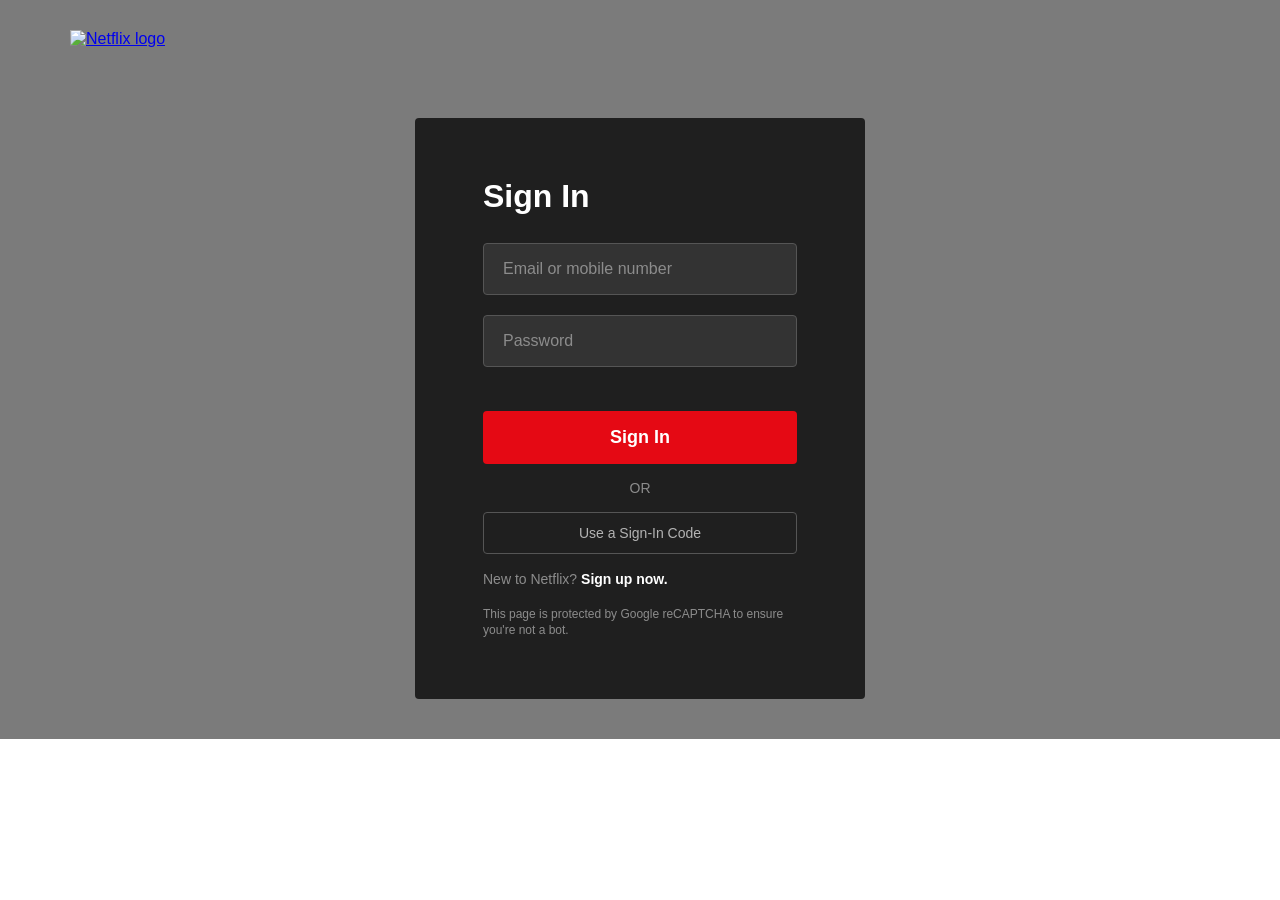
==== login.html @ 25c24bed "Add files via upload" ====
<!DOCTYPE html>
<html lang="en">

<head>
    <meta charset="UTF-8">
    <meta name="viewport" content="width=device-width, initial-scale=1.0">
    <title>Netflix</title>
    <link rel="icon" href="title logo.png" type="image/png">
    <style>
        * {
            margin: 0;
            padding: 0;
            box-sizing: border-box;
        }

        body {
            font-family: 'Segoe UI', Tahoma, Geneva, Verdana, sans-serif;
        }

        .hero {
            background-image: url(background.jpg);
            position: relative;
            height: fit-content;
            background-size: cover;
            background-position: center;
            ;
        }

        .hero::before {
            content: "";
            position: absolute;
            inset: 0;
            background: rgba(0, 0, 0, 0.519);
            backdrop-filter: blur(1px);
            z-index: 1;
        }

        .hero>* {
            position: relative;
            z-index: 2;
            padding-left: 70px;
            padding-right: 70px;
        }

        .logo {
            
            padding: 30px 70px;
        }

        .logo img {
            width: 120px;
            height: 35px;
        }

        .form-container {
            position: relative;
            z-index: 2;
            display: flex;
            justify-content: center;
            align-items: center;
            flex: 1;
            padding: 40px 20px;
        }

        .sign-in-box {
            background: rgba(0, 0, 0, 0.75);
            padding: 60px 68px;
            border-radius: 4px;
            width: 100%;
            max-width: 450px;
        }

        .sign-in-box h2 {
            color: #fff;
            font-size: 32px;
            margin-bottom: 28px;
            font-weight: 700;
        }

        .input-box {
            position: relative;
            margin-bottom: 20px;
        }

        .input-box input {
            width: 100%;
            padding: 16px 20px;
            background: #333;
            border: 1px solid #555;
            color: #fff;
            font-size: 16px;
            border-radius: 4px;
            outline: none;
            transition: all 0.3s ease;
        }

        .input-box input:focus {
            background: #454545;
            border-color: #888;
        }

        .input-box label {
            position: absolute;
            top: 50%;
            left: 20px;
            color: #8c8c8c;
            transform: translateY(-50%);
            pointer-events: none;
            transition: all 0.3s ease;
            font-size: 16px;
            font-weight: 500;
        }

        .input-box input:focus+label,
        .input-box input:valid+label {
            top: 8px;
            font-size: 13px;
            color: #b3b3b3;
            
            padding: 0 4px;
        }

        .btn-primary {
            width: 100%;
            background: #e50914;
            color: #fff;
            font-size: 18px;
            padding: 16px;
            border: none;
            border-radius: 4px;
            cursor: pointer;
            font-weight: 700;
            margin-top: 24px;
            transition: background 0.3s ease;
        }

        .btn-primary:hover {
            background: #f6121d;
        }

        .btn-primary:active {
            transform: scale(0.98);
        }

        .divider {
            text-align: center;
            color: #8c8c8c;
            margin: 16px 0;
            font-size: 14px;
        }

        .btn-secondary {
            width: 100%;
            background: transparent;
            color: #b3b3b3;
            font-size: 14px;
            padding: 12px;
            border: 1px solid #555;
            border-radius: 4px;
            cursor: pointer;
            font-weight: 500;
            transition: all 0.3s ease;
        }

        .btn-secondary:hover {
            color: #fff;
            border-color: #fff;
        }

        .sign-up-link {
            color: #8c8c8c;
            font-size: 14px;
            margin-top: 16px;
            line-height: 1.4;
        }

        .sign-up-link a {
            color: #fff;
            text-decoration: none;
            font-weight: 600;
            transition: color 0.3s ease;
        }

        .sign-up-link a:hover {
            color: #b3b3b3;
        }

        .recaptcha-notice {
            color: #8c8c8c;
            font-size: 12px;
            margin-top: 16px;
            line-height: 1.4;
        }

        @media (max-width: 600px) {
            .logo {
                padding: 20px;
            }

            .sign-in-box {
                padding: 40px 20px;
            }

            .sign-in-box h2 {
                font-size: 24px;
            }
        }
    </style>
</head>

<body>
    <section class="hero">
        <div class="logo">
            <a href="index.html">
                <img src="logo.png" alt="Netflix logo">
            </a>
        </div>

        <div class="form-container">
            <form class="sign-in-box" onsubmit="handleSignIn(event)">
                <h2>Sign In</h2>

                <div class="input-box">
                    <input type="email" id="email" required />
                    <label for="email">Email or mobile number</label>
                </div>

                <div class="input-box">
                    <input type="password" id="password" required />
                    <label for="password">Password</label>
                </div>

                <button type="submit" class="btn-primary">Sign In</button>

                <div class="divider">OR</div>

                <button type="button" class="btn-secondary">Use a Sign-In Code</button>

                <div class="sign-up-link">
                    New to Netflix? <a href="index.html">Sign up now.</a>
                </div>

                <div class="recaptcha-notice">
                    This page is protected by Google reCAPTCHA to ensure you're not a bot.
                </div>
            </form>
        </div>
    </section>

    <script>
        function handleSignIn(event) {
            event.preventDefault();
            const email = document.getElementById('email').value;
            const password = document.getElementById('password').value;
            console.log('Sign in attempt:', { email, password });
            // Add your sign-in logic here
        }
    </script>
</body>

</html>
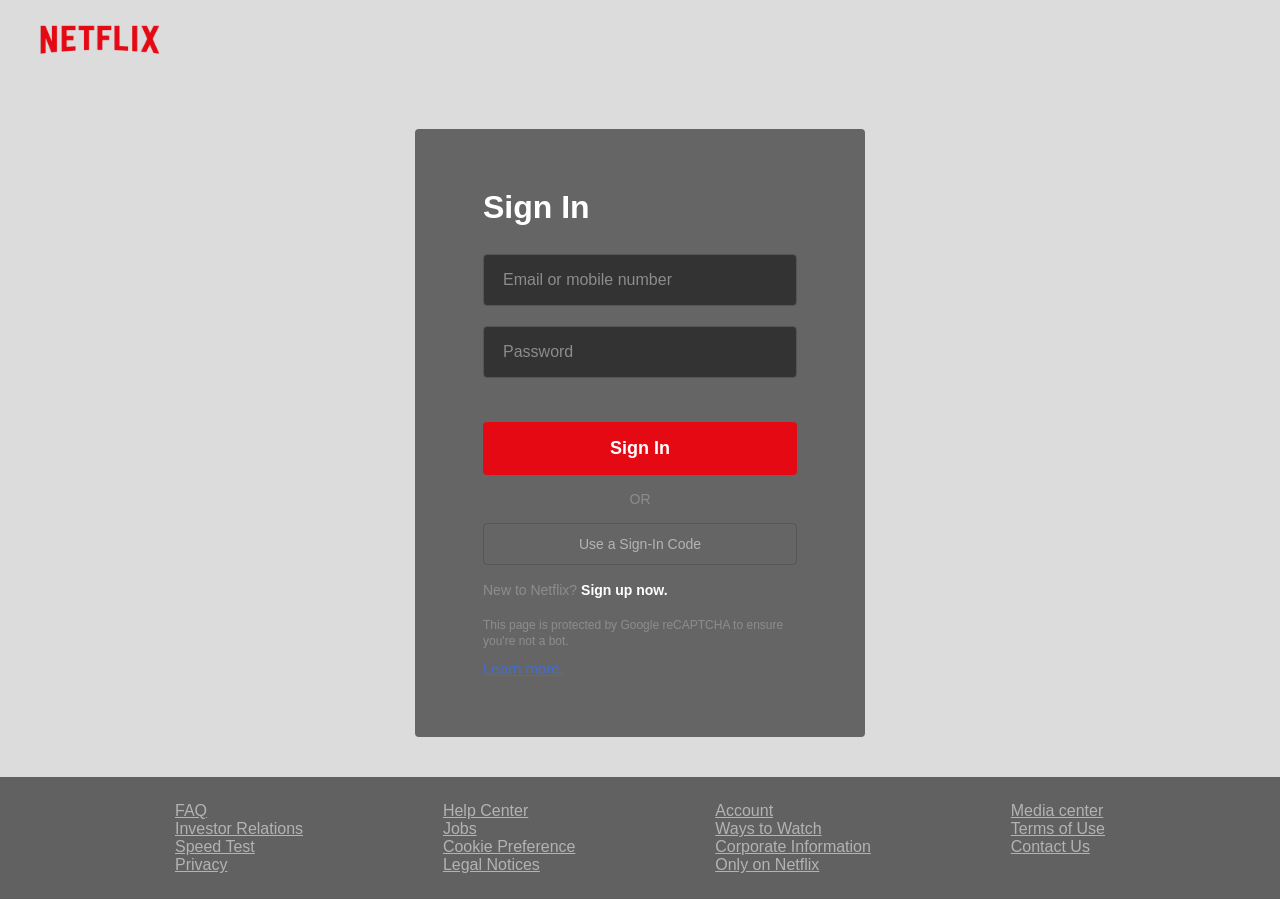
==== commit 84921078: "Fix some errors and add new section Add a footer and fix some errors" ====
--- a/login.html
+++ b/login.html
@@ -6,6 +6,7 @@
     <meta name="viewport" content="width=device-width, initial-scale=1.0">
     <title>Netflix</title>
     <link rel="icon" href="title logo.png" type="image/png">
+    <link rel="icon" href="Other Main/title_logo.png" type="image/png">
     <style>
         * {
             margin: 0;
@@ -18,7 +19,7 @@
         }
 
         .hero {
-            background-image: url(background.jpg);
+            background-image: url(Other\ Main/Login-Background.png);
             position: relative;
             height: fit-content;
             background-size: cover;
@@ -30,7 +31,7 @@
             content: "";
             position: absolute;
             inset: 0;
-            background: rgba(0, 0, 0, 0.519);
+            background: rgba(0, 0, 0, 0.137);
             backdrop-filter: blur(1px);
             z-index: 1;
         }
@@ -43,8 +44,8 @@
         }
 
         .logo {
-            
-            padding: 30px 70px;
+
+            padding: 25px 40px;
         }
 
         .logo img {
@@ -63,7 +64,7 @@
         }
 
         .sign-in-box {
-            background: rgba(0, 0, 0, 0.75);
+            background: rgba(0, 0, 0, 0.541);
             padding: 60px 68px;
             border-radius: 4px;
             width: 100%;
@@ -116,7 +117,7 @@
             top: 8px;
             font-size: 13px;
             color: #b3b3b3;
-            
+
             padding: 0 4px;
         }
 
@@ -205,6 +206,46 @@
                 font-size: 24px;
             }
         }
+
+        .a-notice {
+            color: rgba(60, 108, 220, 0.963);
+            text-decoration: underline;
+            padding-top: 10px;
+            font-size: 15px;
+            cursor: pointer;
+        }
+
+        .hidden_msg {
+            display: none;
+            padding-top: 10px;
+            color: #b3b3b3;
+            font-size: 12px;
+        }
+
+        .hidden_msg a {
+            color: rgba(60, 108, 220, 0.963);
+        }
+
+        footer{
+            background-color: #626161;
+            
+        }
+
+        .content4{
+            display: flex;
+            justify-content: space-between;
+            gap: 15px;
+            padding: 25px 175px;
+            
+        }
+
+        .block1 a,
+        .block2 a,
+        .block3 a,
+        .block4 a{
+            color: #b3b3b3;
+        }
+
     </style>
 </head>
 
@@ -212,7 +253,7 @@
     <section class="hero">
         <div class="logo">
             <a href="index.html">
-                <img src="logo.png" alt="Netflix logo">
+                <img src="Other Main/logo.png" alt="Netflix logo">
             </a>
         </div>
 
@@ -243,9 +284,52 @@
                 <div class="recaptcha-notice">
                     This page is protected by Google reCAPTCHA to ensure you're not a bot.
                 </div>
+
+                <div class="a-notice" id="a-notice">
+                    <p>Learn more.</p>
+                </div>
+                <div class="hidden_msg" id="hidden_msg">
+                    The information collected by Google reCAPTCHA is subject to the Google <a
+                        href="https://policies.google.com/privacy">Privacy Policy</a> and <a
+                        href="https://policies.google.com/terms">Terms of Service</a>, and is used for providing,
+                    maintaining, and improving the reCAPTCHA service and for general security purposes (it is not used
+                    for personalized advertising by Google).
+                </div>
             </form>
         </div>
     </section>
+
+    <footer>
+        <div class="content4">
+            <div class="block1">
+                <a href="#">FAQ</a><br>
+                <a href="#">Investor Relations</a><br>
+                <a href="#">Speed Test</a><br>
+                <a href="#">Privacy</a><br>
+            </div>
+
+            <div class="block2">
+                <a href="#">Help Center</a><br>
+                <a href="#">Jobs</a><br>
+                <a href="#">Cookie Preference</a><br>
+                <a href="#">Legal Notices</a><br>
+            </div>
+
+            <div class="block3">
+                <a href="#">Account</a><br>
+                <a href="#">Ways to Watch</a><br>
+                <a href="#">Corporate Information</a><br>
+                <a href="#">Only on Netflix</a><br>
+            </div>
+
+            <div class="block4">
+                <a href="#">Media center</a><br>
+                <a href="#">Terms of Use</a><br>
+                <a href="#">Contact Us</a><br>
+            </div>
+        </div>
+
+    </footer>
 
     <script>
         function handleSignIn(event) {
@@ -254,8 +338,23 @@
             const password = document.getElementById('password').value;
             console.log('Sign in attempt:', { email, password });
             // Add your sign-in logic here
-        }
+            function hidden_msg() {
+
+            }
+        }
+
+        const a_notice = document.getElementById("a-notice");
+        const hiddenContent = document.getElementById("hidden_msg");
+
+        a_notice.addEventListener("click", function () {
+            if (hiddenContent.style.display === "none") {
+                hiddenContent.style.display = "block";
+                a_notice.textContent = "";
+            } else {
+                hiddenContent.style.display = "none";
+            }
+        });
     </script>
 </body>
 
-</html>+</html>
